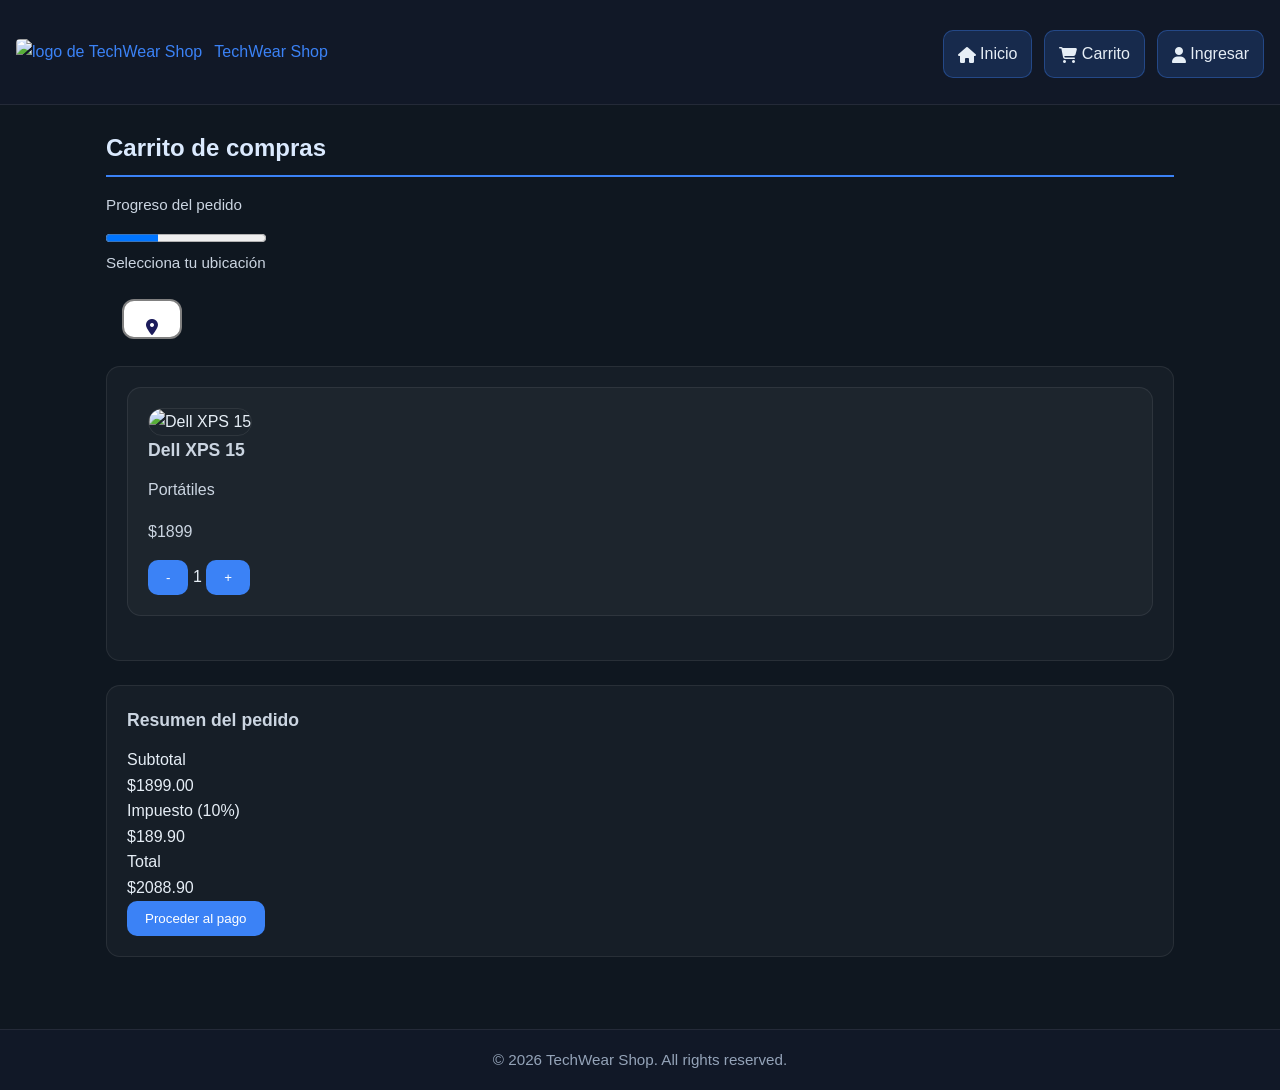
==== pages/cart.html @ fa3b16d0 "Aplicando Css" ====
<!doctype html>
<html lang="es">
  <head>
    <meta charset="utf-8" />
    <meta name="viewport" content="width=device-width,initial-scale=1" />
    <title>TechWear Shop — Carrito</title>
    <link rel="icon" href="../img/logo/icon.png" type"image/x-icon">
    <link rel="stylesheet" href="https://cdnjs.cloudflare.com/ajax/libs/font-awesome/6.5.0/css/all.min.css">
    <link rel="stylesheet" href="../css/general.css" />
  </head>
  <body>
    <div>
      <header>
        <div>
          <a href="../index.html"
            ><img src="../img/logo/logo.png" alt="logo de TechWear Shop" /> TechWear
            Shop</a
          >
          <nav aria-label="Principal">
            <ul>
              <li><a href="../index.html"> <i class="fa-solid fa-house"></i> Inicio</a></li>
              <li>
                <a href="cart.html"
                  ><i class="fa-solid fa-cart-shopping"></i>  Carrito
                  </a
                >
              </li>
              <li><a href="login.html"><i class="fa-solid fa-user"></i> Ingresar</a></li>
            </ul>
          </nav>
        </div>
      </header>

      <main>
        <h2>Carrito de compras</h2>
        <label for="checkout-progress">Progreso del pedido</label>
        <progress id="checkout-progress" value="33" max="100">33%</progress>
        <label> Selecciona tu ubicación </label>

                <button style="margin-left: 16px; margin-top: 16px;
                width: 60px; height: 40px; border-radius: 12px;
                border: 2px solid gray; font-size: 24px;
                background-color: white;
                font-family: Arial, Helvetica, sans-serif;">

                    <a href="https://www.google.com/maps" target="_blank"
                    style="text-decoration: none; color: rgb(28, 28, 91);">
                        <i class="fa-solid fa-location-dot"></i>
                    </a>
                </button>
                <br>
                <br>
        <div>
          <section>
            <article>
              <div>
                <img
                src="../img/Carrito/dell.jpg"
                alt="Dell XPS 15"
                />
              </div>
              <div>
                <h3>Dell XPS 15</h3>
                <p>Portátiles</p>
                <p>$1899</p>
              </div>
              <div aria-label="Cantidad">
                <button>-</button>
                <span>1</span>
                <button>+</button>
              </div>
            </article>
          </section>

          <aside>
            <h3>Resumen del pedido</h3>
            <dl>
              <div>
                <dt>Subtotal</dt>
                <dd>$1899.00</dd>
              </div>
              <div>
                <dt>Impuesto (10%)</dt>
                <dd>$189.90</dd>
              </div>
              <div>
                <dt>Total</dt>
                <dd>$2088.90</dd>
              </div>
            </dl>
            <button>Proceder al pago</button>
          </aside>
        </div>
      </main>

      <footer>
        <div>
          <p>&copy; 2026 TechWear Shop. All rights reserved.</p>
        </div>
      </footer>
    </div>
  </body>
</html>
---- css/general.css ----
/* ============================================================
   BLOQUE 1: CONFIGURACIÓN GENERAL
   Selector universal, body, fuente, fondo, color e interlineado.
   ============================================================ */

* {
    box-sizing: border-box;
    margin: 0;
    padding: 0;
}

body {
    font-family: Arial, Helvetica, sans-serif;
    background-color: #0f1720;
    color: #e6eef6;
    line-height: 1.6;
}

/* ============================================================
   BLOQUE 2: TÍTULOS, PÁRRAFOS Y ENLACES
   Estilos para h1, h2, h3, p, a y a:hover.
   ============================================================ */

h1 {
    font-size: 2.25rem;
    margin-bottom: 0.75rem;
    text-align: center;
    color: #e6eef6;
}

h2 {
    font-size: 1.5rem;
    margin: 0 0 1rem;
    color: #dbeafe;
    border-bottom: 2px solid #3b82f6;
    padding-bottom: 0.5rem;
}

h3 {
    font-size: 1.1rem;
    margin: 0 0 0.8rem;
    color: #cbd5e1;
}

p {
    font-size: 1rem;
    color: #cbd5e1;
    margin-bottom: 1rem;
    text-align: justify;
}

a {
    color: #3b82f6;
    text-decoration: none;
}

a:hover {
    color: #93c5fd;
    text-decoration: underline;
}

i {
    font-size: 1rem;
    line-height: 1;
    vertical-align: middle;
}

a i,
button i,
nav i {
    font-size: 1rem;
}

/* ============================================================
   BLOQUE 3: ELEMENTOS SEMÁNTICOS PRINCIPALES
   Estilos para header, nav, main, section, article, aside y footer.
   ============================================================ */

header {
    background-color: #111827;
    padding: 18px 16px;
    border-bottom: 1px solid rgba(255, 255, 255, 0.08);
}

header > div {
    display: flex;
    align-items: center;
    justify-content: space-between;
    gap: 16px;
}

nav ul {
    justify-content: center;
}

main {
    margin: 0 auto;
    padding: 24px 16px;
    max-width: 1100px;
}

section,
article,
aside {
    background-color: rgba(255, 255, 255, 0.03);
    border: 1px solid rgba(255, 255, 255, 0.08);
    border-radius: 14px;
    margin-bottom: 24px;
    padding: 20px;
}

footer {
    background-color: #111827;
    padding: 18px 16px;
    margin-top: 24px;
    border-top: 1px solid rgba(255, 255, 255, 0.08);
    text-align: center;
}

footer > div {
    display: flex;
    flex-direction: column;
    align-items: center;
    gap: 16px;
}

footer h4,
footer p,
footer a {
    margin: 0;
}

/* ============================================================
   BLOQUE 4: MENÚ DE NAVEGACIÓN
   Estilos para nav, nav a y nav a:hover.
   ============================================================ */

nav {
    margin-top: 12px;
}

nav ul {
    display: flex;
    flex-wrap: wrap;
    gap: 12px;
    list-style: none;
    padding: 0;
    margin: 0;
}

nav a {
    display: inline-block;
    padding: 10px 14px;
    color: #e6eef6;
    background-color: rgba(59, 130, 246, 0.18);
    border: 1px solid rgba(59, 130, 246, 0.35);
    border-radius: 10px;
}

nav a:hover {
    background-color: #3b82f6;
    color: #fff;
}

/* ============================================================
   BLOQUE 5: CONTENIDO Y SECCIONES
   Estilos para main, section, article y aside.
   ============================================================ */

main h1,
main h2,
main h3 {
    text-align: left;
}

section {
    overflow: hidden;
}

article {
    overflow: hidden;
}

aside {
    overflow: hidden;
}

/* ============================================================
   BLOQUE 6: IMÁGENES
   Estilos para img.
   ============================================================ */

img {
    width: 100%;
    max-width: 100%;
    height: auto;
    border-radius: 14px;
    border: 1px solid rgba(255, 255, 255, 0.08);
}

header img {
    width: 20px;
    height: 20px;
    object-fit: contain;
    border-radius: 4px;
    border: none;
    margin-right: 8px;
}

/* ============================================================
   BLOQUE 7: LISTAS
   Estilos para ul, ol y li.
   ============================================================ */

ul,
ol {
    margin: 1rem 0 1rem 1.25rem;
    padding-left: 0;
}

li {
    margin-bottom: 0.5rem;
    color: #cbd5e1;
    line-height: 1.6;
}

/* ============================================================
   BLOQUE 8: FORMULARIOS
   Estilos para form, label, input, textarea, select y button.
   ============================================================ */

form {
    margin: 1.5rem 0;
}

label {
    display: block;
    margin-bottom: 0.5rem;
    color: #cbd5e1;
    font-size: 0.95rem;
}

input,
textarea,
select {
    width: 100%;
    padding: 10px 12px;
    margin-bottom: 1rem;
    border: 1px solid rgba(255, 255, 255, 0.12);
    border-radius: 10px;
    background-color: rgba(255, 255, 255, 0.05);
    color: #e6eef6;
}

textarea {
    min-height: 120px;
    resize: vertical;
}

button {
    padding: 10px 18px;
    border: 0;
    border-radius: 10px;
    background-color: #3b82f6;
    color: #fff;
    cursor: pointer;
    transition: background-color 0.2s ease;
}

button:hover {
    background-color: #2563eb;
}

/* ============================================================
   BLOQUE 9: TABLAS
   Estilos para table, thead, tbody, tr, th y td.
   ============================================================ */

table {
    width: 100%;
    border-collapse: collapse;
    margin: 1rem 0;
}

thead {
    background-color: rgba(59, 130, 246, 0.12);
}

th,
td {
    padding: 12px 14px;
    border-bottom: 1px solid rgba(255, 255, 255, 0.08);
    text-align: left;
}

thead th {
    color: #dbeafe;
    font-size: 0.85rem;
    text-transform: uppercase;
    letter-spacing: 0.05em;
}

tbody tr:nth-child(even) {
    background-color: rgba(255, 255, 255, 0.03);
}

/* ============================================================
   BLOQUE 10: PIE DE PÁGINA
   Estilos para footer, footer p y footer address.
   ============================================================ */

footer p,
footer address {
    text-align: center;
    color: #94a3b8;
    font-size: 0.95rem;
    margin: 0;
}
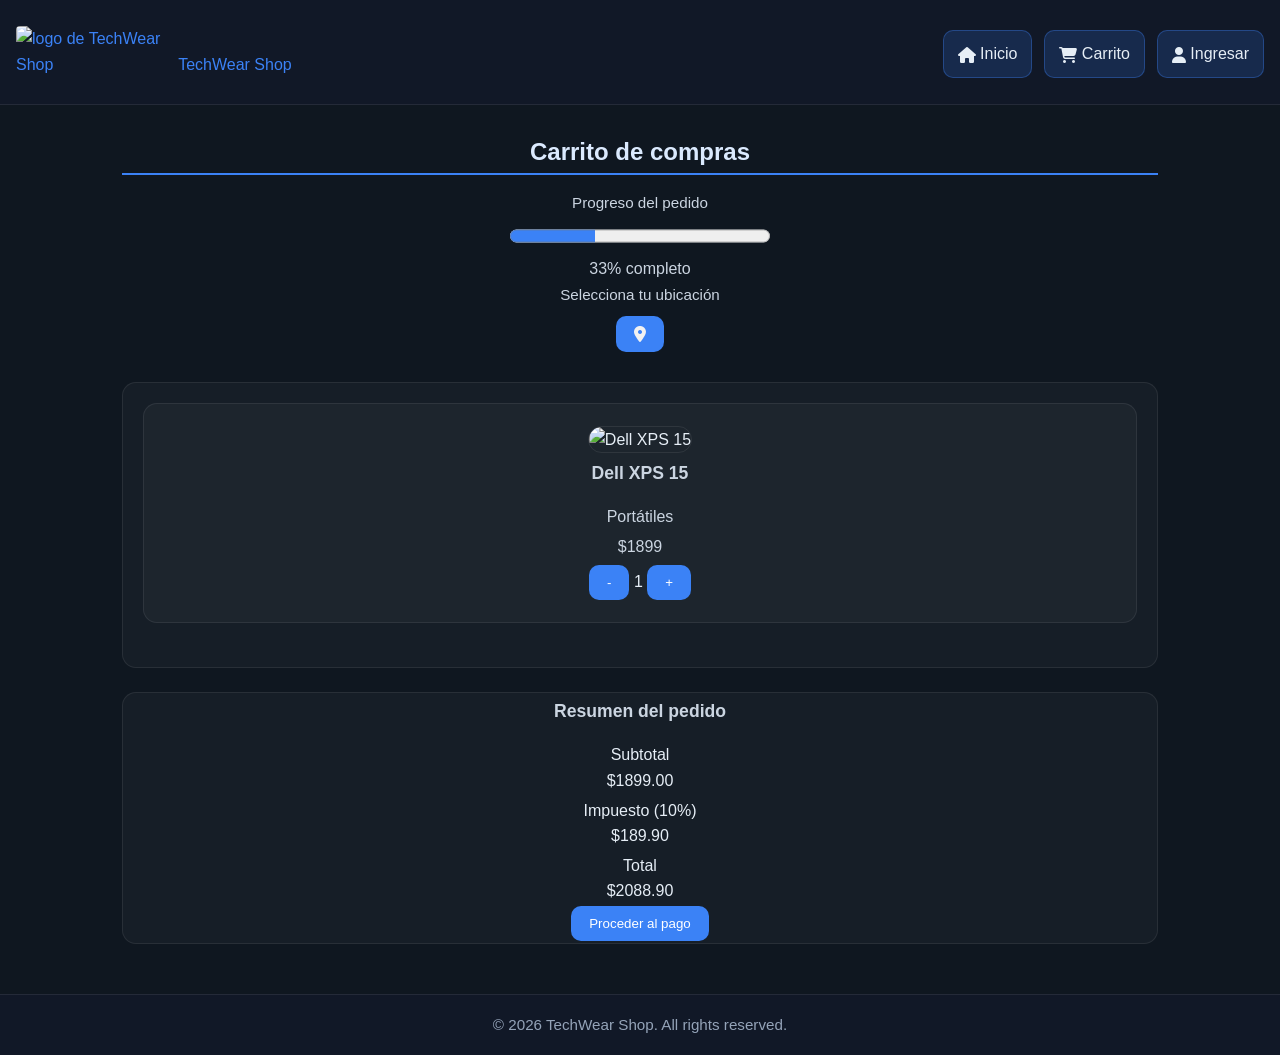
==== commit ec86bea0: "mejoras css Co-authored-by: Copilot <copilot@github.com>" ====
--- a/pages/cart.html
+++ b/pages/cart.html
@@ -32,23 +32,20 @@
       </header>
 
       <main>
+        <div>
         <h2>Carrito de compras</h2>
-        <label for="checkout-progress">Progreso del pedido</label>
-        <progress id="checkout-progress" value="33" max="100">33%</progress>
+        <label>Progreso del pedido</label>
+        <progress value="33" max="100"></progress>
+        <p>33% completo</p>
         <label> Selecciona tu ubicación </label>
 
-                <button style="margin-left: 16px; margin-top: 16px;
-                width: 60px; height: 40px; border-radius: 12px;
-                border: 2px solid gray; font-size: 24px;
-                background-color: white;
-                font-family: Arial, Helvetica, sans-serif;">
-
+                <button>
                     <a href="https://www.google.com/maps" target="_blank"
-                    style="text-decoration: none; color: rgb(28, 28, 91);">
+                    style="text-decoration: none; color: #f2f2f2;">
                         <i class="fa-solid fa-location-dot"></i>
                     </a>
                 </button>
-                <br>
+        </div>
                 <br>
         <div>
           <section>
--- a/css/general.css
+++ b/css/general.css
@@ -166,11 +166,22 @@
    BLOQUE 5: CONTENIDO Y SECCIONES
    Estilos para main, section, article y aside.
    ============================================================ */
-
+main ul{
+    display: inline-block;
+}
+main aside,
+main p,
+main div{
+    max-width: 1100px;
+    margin: 0 auto;
+    text-align: center;
+    padding: 2px 16px;
+}
 main h1,
 main h2,
 main h3 {
-    text-align: left;
+    padding: 2px 16px;
+    text-align: center;
 }
 
 section {
@@ -191,8 +202,8 @@
    ============================================================ */
 
 img {
-    width: 100%;
-    max-width: 100%;
+    width: 150px;
+    max-width: 150px;
     height: auto;
     border-radius: 14px;
     border: 1px solid rgba(255, 255, 255, 0.08);
@@ -316,3 +327,184 @@
     font-size: 0.95rem;
     margin: 0;
 }
+
+/* ============================================================
+   BLOQUE 11: MULTIMEDIA AVANZADA
+   Estilos para figure, figcaption, video, audio e iframe.
+   ============================================================ */
+
+figure {
+    margin: 20px auto;
+    max-width: 100%;
+    text-align: center;
+}
+
+figcaption {
+    font-size: 1rem;
+    color: #cbd5e1;
+    margin-top: 8px;
+}
+
+video,
+audio,
+iframe {
+    display: block;
+    width: 100%;
+    max-width: 100%;
+    margin: 12px auto;
+    border: 1px solid rgba(255, 255, 255, 0.08);
+    border-radius: 10px;
+    background-color: rgba(255, 255, 255, 0.03);
+}
+
+video {
+    height: auto;
+    max-height: 360px;
+}
+
+audio {
+    width: 100%;
+    max-width: 500px;
+}
+
+iframe {
+    min-height: 240px;
+}
+
+/* ============================================================
+   BLOQUE 12: FORMULARIOS AVANZADOS
+   Estilos para inputs especiales, focus y controles reset.
+   ============================================================ */
+
+input[type="checkbox"],
+input[type="radio"] {
+    width: auto;
+    height: auto;
+}
+
+input[type="time"] {
+    width: 100%;
+    max-width: 320px;
+    padding: 10px;
+    font-size: 1rem;
+}
+
+textarea {
+    min-height: 120px;
+    resize: vertical;
+}
+
+select {
+    color: #e6eef6;
+}
+
+button[type="reset"] {
+    background-color: rgba(255, 255, 255, 0.08);
+    color: #e6eef6;
+    margin-left: 8px;
+}
+
+button[type="reset"]:hover {
+    background-color: rgba(255, 255, 255, 0.13);
+}
+
+input:focus,
+select:focus,
+textarea:focus {
+    outline: 2px solid #3b82f6;
+    border-color: #3b82f6;
+    box-shadow: 0 0 5px rgba(59, 130, 246, 0.5);
+}
+
+input:required,
+select:required,
+textarea:required {
+    border-left: 3px solid #3b82f6;
+}
+
+/* ============================================================
+   BLOQUE 13: TABLAS AVANZADAS
+   Estilos adicionales para caption, hover y filas pares.
+   ============================================================ */
+
+caption {
+    font-weight: bold;
+    color: #dbeafe;
+    font-size: 0.95rem;
+    text-align: center;
+    padding: 0.5rem 0;
+}
+
+thead th {
+    padding: 12px 16px;
+    text-align: center;
+    font-size: 0.85rem;
+}
+
+tbody tr:hover {
+    background-color: rgba(255, 255, 255, 0.08);
+}
+
+tr:nth-child(even) {
+    background-color: rgba(255, 255, 255, 0.03);
+}
+
+/* ============================================================
+   BLOQUE 14: DETALLE, RESUMEN Y AVANCE
+   Estilos para details, summary, progress y meter.
+   ============================================================ */
+
+details {
+    border: 1px solid rgba(255, 255, 255, 0.08);
+    border-radius: 14px;
+    padding: 20px;
+    background-color: rgba(255, 255, 255, 0.03);
+    margin: 24px auto;
+    max-width: 1100px;
+}
+
+summary {
+    font-weight: bold;
+    color: #e6eef6;
+    font-size: 1rem;
+    cursor: pointer;
+}
+
+progress{
+    width: 100%;
+    max-width: 260px;
+    height: 26px;
+    accent-color: #3b82f6;
+}
+
+meter {
+    width: 100%;
+    max-width: 260px;
+    height: 20px;
+    border: 1px solid rgba(255, 255, 255, 0.08);
+    border-radius: 5px;
+    background-color: rgba(255, 255, 255, 0.05);
+}
+
+/* ============================================================
+   BLOQUE 15: TEXTO TÉCNICO
+   Estilos para code, pre y kbd.
+   ============================================================ */
+
+code,
+kbd {
+    font-family: 'Courier New', Courier, monospace;
+    background-color: rgba(255, 255, 255, 0.05);
+    padding: 4px 8px;
+    border-radius: 4px;
+    color: #dbeafe;
+}
+
+pre {
+    font-family: 'Courier New', Courier, monospace;
+    background-color: rgba(255, 255, 255, 0.05);
+    padding: 12px;
+    border-radius: 10px;
+    color: #e6eef6;
+    overflow-x: auto;
+}
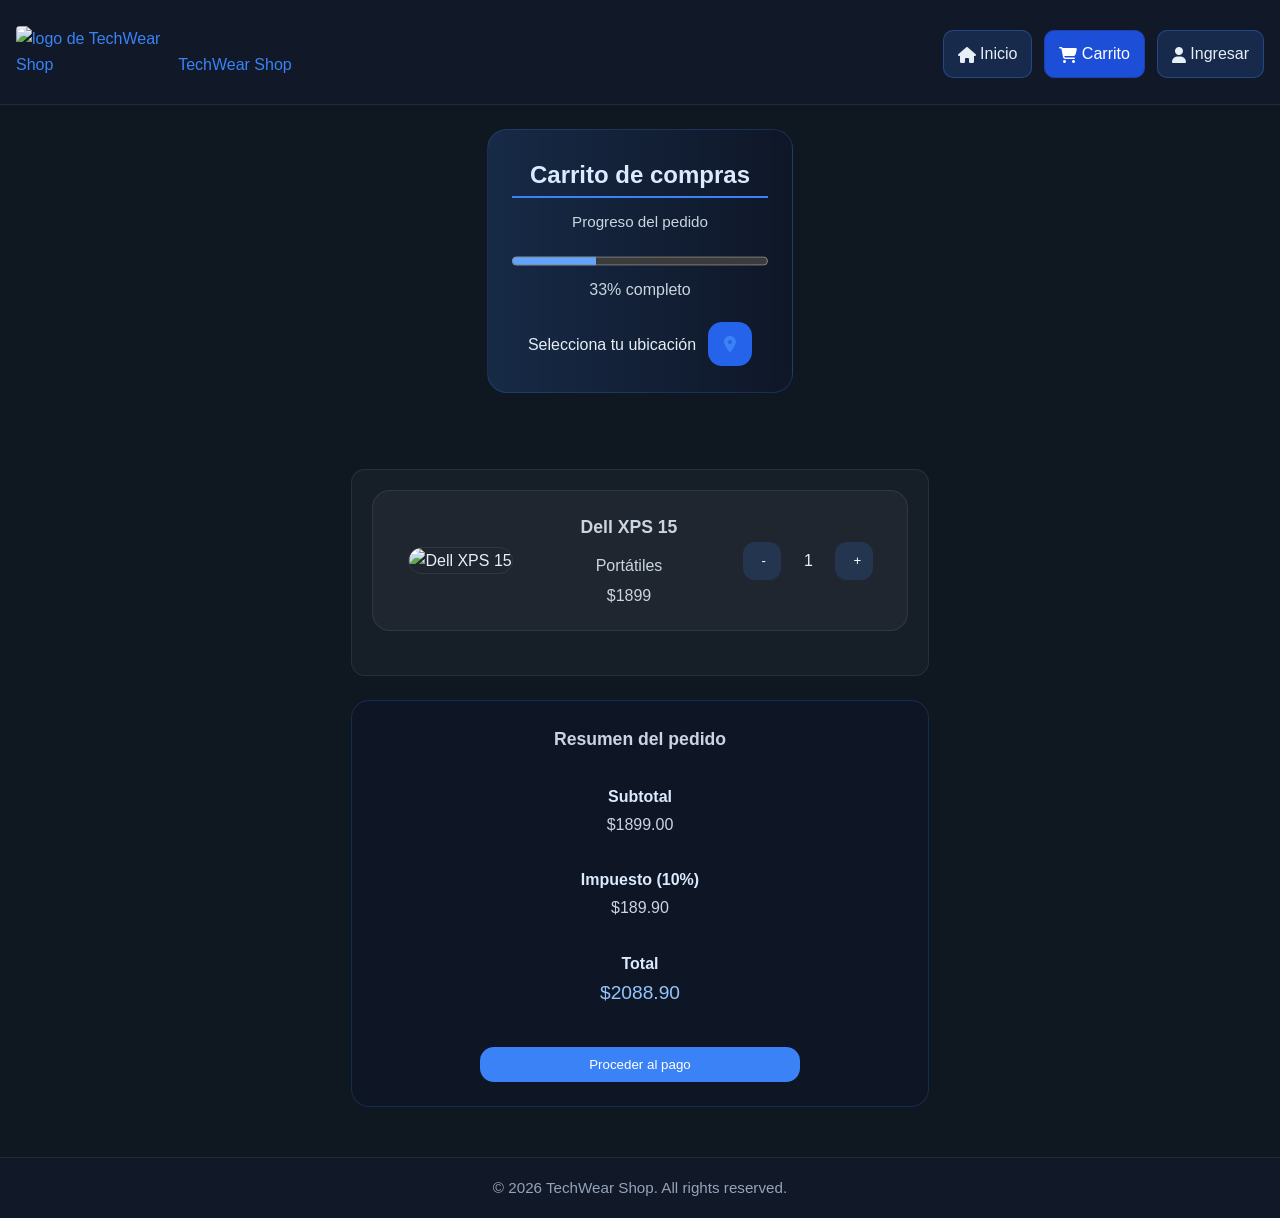
==== commit d68decef: "Laboratorio" ====
--- a/pages/cart.html
+++ b/pages/cart.html
@@ -4,64 +4,75 @@
     <meta charset="utf-8" />
     <meta name="viewport" content="width=device-width,initial-scale=1" />
     <title>TechWear Shop — Carrito</title>
-    <link rel="icon" href="../img/logo/icon.png" type"image/x-icon">
-    <link rel="stylesheet" href="https://cdnjs.cloudflare.com/ajax/libs/font-awesome/6.5.0/css/all.min.css">
+    <link rel="icon" href="../img/logo/icon.png" type="image/x-icon" />
+    <link
+      rel="stylesheet"
+      href="https://cdnjs.cloudflare.com/ajax/libs/font-awesome/6.5.0/css/all.min.css"
+    />
     <link rel="stylesheet" href="../css/general.css" />
+    <link rel="stylesheet" href="../css/cart.css" />
   </head>
   <body>
     <div>
       <header>
         <div>
           <a href="../index.html"
-            ><img src="../img/logo/logo.png" alt="logo de TechWear Shop" /> TechWear
-            Shop</a
+            ><img src="../img/logo/logo.png" alt="logo de TechWear Shop" />
+            TechWear Shop</a
           >
           <nav aria-label="Principal">
             <ul>
-              <li><a href="../index.html"> <i class="fa-solid fa-house"></i> Inicio</a></li>
               <li>
-                <a href="cart.html"
-                  ><i class="fa-solid fa-cart-shopping"></i>  Carrito
-                  </a
+                <a href="../index.html">
+                  <i class="fa-solid fa-house"></i> Inicio</a
                 >
               </li>
-              <li><a href="login.html"><i class="fa-solid fa-user"></i> Ingresar</a></li>
+              <li>
+                <a class="active" href="cart.html"
+                  ><i class="fa-solid fa-cart-shopping"></i> Carrito
+                </a>
+              </li>
+              <li>
+                <a href="login.html"
+                  ><i class="fa-solid fa-user"></i> Ingresar</a
+                >
+              </li>
             </ul>
           </nav>
         </div>
       </header>
 
-      <main>
-        <div>
-        <h2>Carrito de compras</h2>
-        <label>Progreso del pedido</label>
-        <progress value="33" max="100"></progress>
-        <p>33% completo</p>
-        <label> Selecciona tu ubicación </label>
-
-                <button>
-                    <a href="https://www.google.com/maps" target="_blank"
-                    style="text-decoration: none; color: #f2f2f2;">
-                        <i class="fa-solid fa-location-dot"></i>
-                    </a>
-                </button>
+      <main id="cart-page">
+        <div id="cart-header">
+          <h2>Carrito de compras</h2>
+          <label>Progreso del pedido</label>
+          <progress value="33" max="100"></progress>
+          <p>33% completo</p>
+          <div id="cart-location">
+            <span>Selecciona tu ubicación</span>
+            <a
+              class="btn-icon"
+              href="https://www.google.com/maps"
+              target="_blank"
+              rel="noreferrer"
+            >
+              <i class="fa-solid fa-location-dot"></i>
+            </a>
+          </div>
         </div>
-                <br>
+        <br />
         <div>
           <section>
-            <article>
+            <article class="cart-product">
               <div>
-                <img
-                src="../img/Carrito/dell.jpg"
-                alt="Dell XPS 15"
-                />
+                <img src="../img/Carrito/dell.jpg" alt="Dell XPS 15" />
               </div>
               <div>
                 <h3>Dell XPS 15</h3>
                 <p>Portátiles</p>
                 <p>$1899</p>
               </div>
-              <div aria-label="Cantidad">
+              <div aria-label="Cantidad" class="quantity-control">
                 <button>-</button>
                 <span>1</span>
                 <button>+</button>
@@ -69,7 +80,7 @@
             </article>
           </section>
 
-          <aside>
+          <aside class="cart-summary">
             <h3>Resumen del pedido</h3>
             <dl>
               <div>
@@ -82,10 +93,12 @@
               </div>
               <div>
                 <dt>Total</dt>
-                <dd>$2088.90</dd>
+                <dd class="total">$2088.90</dd>
               </div>
             </dl>
-            <button>Proceder al pago</button>
+            <div id="cart-footer">
+              <button>Proceder al pago</button>
+            </div>
           </aside>
         </div>
       </main>
--- a/css/general.css
+++ b/css/general.css
@@ -155,6 +155,12 @@
     background-color: rgba(59, 130, 246, 0.18);
     border: 1px solid rgba(59, 130, 246, 0.35);
     border-radius: 10px;
+}
+
+nav a.active {
+    background-color: #1d4ed8;
+    color: #fff;
+    border-color: #1e40af;
 }
 
 nav a:hover {
@@ -508,3 +514,92 @@
     color: #e6eef6;
     overflow-x: auto;
 }
+
+/* ============================================================
+   BLOQUE 16: RESPONSIVIDAD
+   Ajustes para pantallas de 700px o menos.
+   ============================================================ */
+
+@media (max-width: 700px) {
+    header > div,
+    footer > div {
+        flex-direction: column;
+        align-items: stretch;
+    }
+
+    header > div {
+        gap: 12px;
+    }
+
+    nav ul {
+        flex-direction: column;
+        align-items: stretch;
+    }
+
+    nav a {
+        width: 100%;
+        text-align: center;
+    }
+
+    main {
+        padding: 18px 12px;
+    }
+
+    section,
+    article,
+    aside,
+    details {
+        padding: 16px;
+        margin-bottom: 18px;
+    }
+
+    img,
+    header img {
+        width: auto;
+        max-width: 100%;
+    }
+
+    table,
+    .product-table {
+        width: 100%;
+        overflow-x: auto;
+        display: block;
+    }
+
+    th,
+    td {
+        padding: 10px 12px;
+    }
+
+    ul,
+    ol {
+        margin-left: 1rem;
+    }
+
+    h1 {
+        font-size: 1.9rem;
+    }
+
+    h2 {
+        font-size: 1.35rem;
+    }
+
+    form {
+        margin: 1rem 0;
+    }
+
+    input,
+    textarea,
+    select,
+    button {
+        font-size: 0.97rem;
+    }
+
+    button {
+        width: 100%;
+    }
+
+    footer {
+        text-align: center;
+    }
+}
--- a/css/cart.css
+++ b/css/cart.css
@@ -0,0 +1,151 @@
+/* ============================================================
+   BLOQUE 1: PRESENTACIÓN DEL CARRITO
+   Estilos propios de la página de carrito.
+   ============================================================ */
+
+#cart-page {
+    display: grid;
+    gap: 24px;
+    padding: 24px 16px;
+}
+
+#cart-header {
+    background: linear-gradient(90deg, rgba(59,130,246,0.18), rgba(15,23,40,0.92));
+    border: 1px solid rgba(59,130,246,0.22);
+    border-radius: 20px;
+    padding: 24px;
+}
+
+#cart-header h2 {
+    margin-bottom: 12px;
+    color: #dbeafe;
+}
+
+#cart-header progress {
+    width: 100%;
+    max-width: 560px;
+    height: 18px;
+    accent-color: #60a5fa;
+    margin-top: 10px;
+}
+
+#cart-location {
+    margin-top: 16px;
+    display: flex;
+    align-items: center;
+    justify-content: space-between;
+    flex-wrap: wrap;
+    gap: 12px;
+}
+
+#cart-location .btn-icon {
+    width: 44px;
+    height: 44px;
+    border-radius: 14px;
+    display: inline-flex;
+    align-items: center;
+    justify-content: center;
+    background-color: #2563eb;
+    border: none;
+}
+
+#cart-location .btn-icon:hover {
+    background-color: #1d4ed8;
+}
+
+#cart-location .btn-icon a {
+    color: #fff;
+    display: inline-flex;
+    align-items: center;
+    justify-content: center;
+}
+
+/* ============================================================
+   BLOQUE 2: PRODUCTOS Y RESUMEN
+   Estilos reutilizables mediante clases.
+   ============================================================ */
+
+.cart-product {
+    display: grid;
+    grid-template-columns: 140px 1fr auto;
+    gap: 18px;
+    align-items: center;
+    padding: 18px;
+    border-radius: 18px;
+    background-color: rgba(255,255,255,0.04);
+    border: 1px solid rgba(255,255,255,0.08);
+}
+
+.cart-product img {
+    width: 120px;
+    border-radius: 16px;
+}
+
+.cart-product h3 {
+    margin-bottom: 8px;
+}
+
+.quantity-control {
+    display: inline-flex;
+    align-items: center;
+    gap: 10px;
+}
+
+.quantity-control button {
+    width: 38px;
+    height: 38px;
+    border-radius: 12px;
+    background-color: rgba(59,130,246,0.16);
+}
+
+.quantity-control span {
+    min-width: 34px;
+    display: inline-flex;
+    align-items: center;
+    justify-content: center;
+    color: #e6eef6;
+}
+
+.cart-summary {
+    padding: 22px;
+    border-radius: 18px;
+    background-color: rgba(15,23,40,0.95);
+    border: 1px solid rgba(59,130,246,0.2);
+}
+
+.cart-summary dt {
+    font-weight: 700;
+    margin-top: 14px;
+    color: #dbeafe;
+}
+
+.cart-summary dd {
+    margin: 2px 0 12px 0;
+    color: #cbd5e1;
+}
+
+.cart-summary .total {
+    font-size: 1.2rem;
+    color: #93c5fd;
+}
+
+/* ============================================================
+   BLOQUE 3: BOTONES Y ESTADOS
+   Estilos específicos de la página.
+   ============================================================ */
+
+#cart-footer {
+    margin-top: 22px;
+    text-align: center;
+}
+
+#cart-footer button {
+    width: 100%;
+    max-width: 320px;
+    background-color: #3b82f6;
+    border-radius: 14px;
+}
+
+#cart-footer button:hover {
+    background-color: #2563eb;
+}
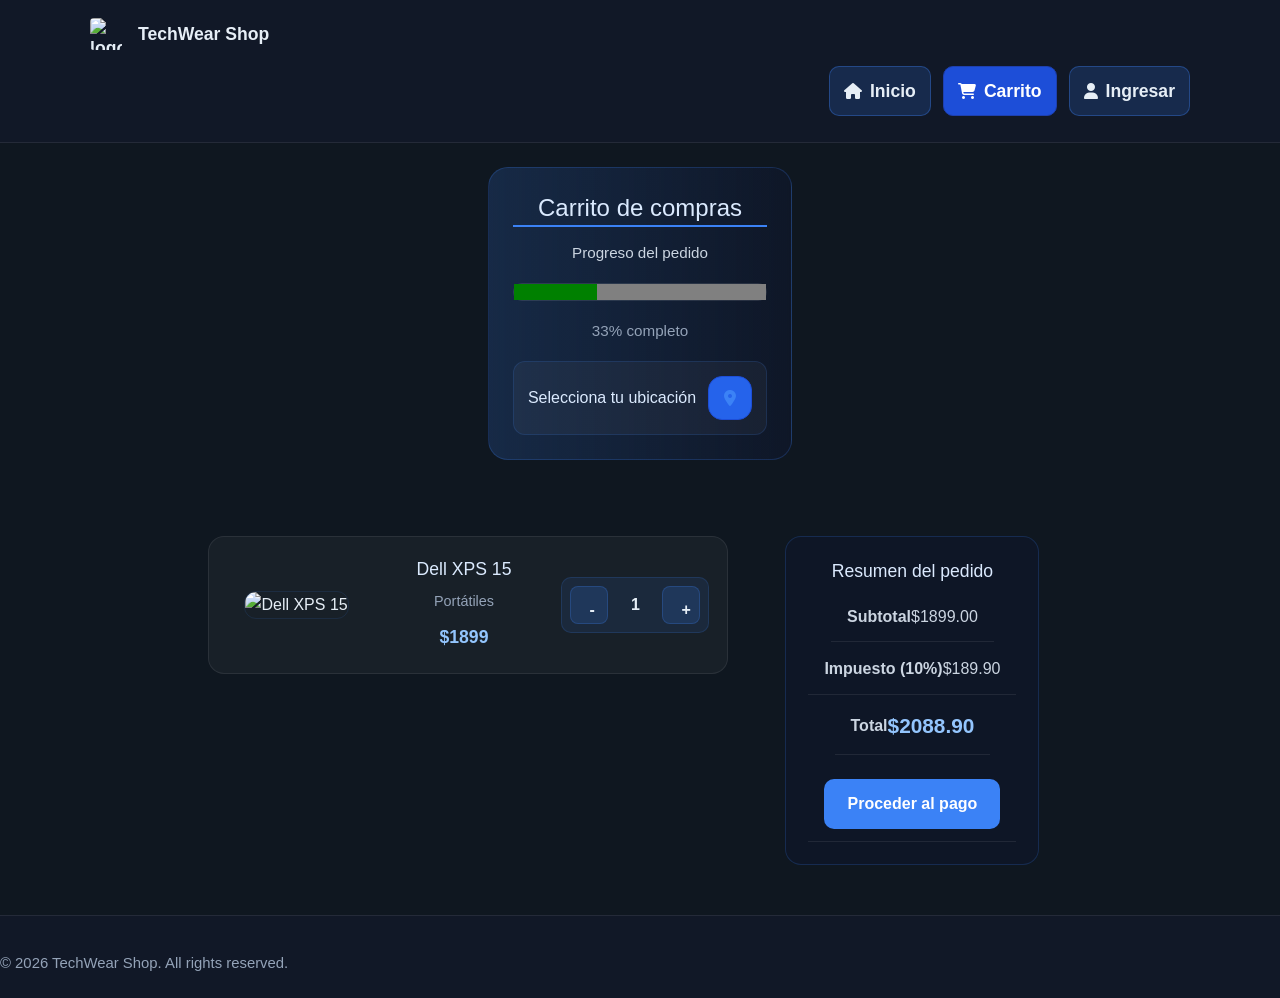
==== commit df58f83f: "Avance" ====
--- a/pages/cart.html
+++ b/pages/cart.html
@@ -8,6 +8,12 @@
     <link
       rel="stylesheet"
       href="https://cdnjs.cloudflare.com/ajax/libs/font-awesome/6.5.0/css/all.min.css"
+    />
+    <link
+      href="https://cdn.jsdelivr.net/npm/bootstrap@5.3.3/dist/css/bootstrap.min.css"
+      rel="stylesheet"
+      integrity="sha384-QWTKZyjpPEjISv5WaRU9OFeRpok6YctnYmDr5pNlyT2bRjXh0JMhjY6hW+ALEwIH"
+      crossorigin="anonymous"
     />
     <link rel="stylesheet" href="../css/general.css" />
     <link rel="stylesheet" href="../css/cart.css" />
@@ -109,5 +115,10 @@
         </div>
       </footer>
     </div>
+    <script
+      src="https://cdn.jsdelivr.net/npm/bootstrap@5.3.3/dist/js/bootstrap.bundle.min.js"
+      integrity="sha384-0pUGZvbkm6XF6gxjEnlmuGrJXVbNuzT9qBBavbLwCsOGabYfZo0T0to5eqruptLy"
+      crossorigin="anonymous"
+    ></script>
   </body>
 </html>
--- a/css/general.css
+++ b/css/general.css
@@ -1,6 +1,6 @@
 /* ============================================================
    BLOQUE 1: CONFIGURACIÓN GENERAL
-   Selector universal, body, fuente, fondo, color e interlineado.
+    Estilos globales para toda la página.
    ============================================================ */
 
 * {
@@ -9,16 +9,36 @@
     padding: 0;
 }
 
+html {
+    scroll-behavior: smooth;
+}
+
 body {
-    font-family: Arial, Helvetica, sans-serif;
+    font-family: 'Segoe UI', Tahoma, Geneva, Verdana, sans-serif;
     background-color: #0f1720;
     color: #e6eef6;
     line-height: 1.6;
+    min-height: 100vh;
+    display: flex;
+    flex-direction: column;
+}
+
+.site-wrapper {
+    width: 100%;
+    min-height: 100vh;
+    display: flex;
+    flex-direction: column;
+}
+
+.container {
+    max-width: 1100px;
+    margin: 0 auto;
+    padding: 0 16px;
 }
 
 /* ============================================================
    BLOQUE 2: TÍTULOS, PÁRRAFOS Y ENLACES
-   Estilos para h1, h2, h3, p, a y a:hover.
+   definición de estilos para elementos de texto.
    ============================================================ */
 
 h1 {
@@ -65,38 +85,146 @@
     vertical-align: middle;
 }
 
-a i,
-button i,
-nav i {
-    font-size: 1rem;
-}
-
-/* ============================================================
-   BLOQUE 3: ELEMENTOS SEMÁNTICOS PRINCIPALES
-   Estilos para header, nav, main, section, article, aside y footer.
-   ============================================================ */
-
-header {
+/* ============================================================
+   BLOQUE 3: HEADER
+    Estilos para el encabezado y navegación.
+   ============================================================ */
+
+header,
+.navbar-header {
     background-color: #111827;
     padding: 18px 16px;
     border-bottom: 1px solid rgba(255, 255, 255, 0.08);
 }
 
-header > div {
+header > div,
+.navbar-header > div {
     display: flex;
     align-items: center;
     justify-content: space-between;
     gap: 16px;
-}
-
+    max-width: 1100px;
+    margin: 0 auto;
+    flex-wrap: wrap;
+}
+
+header nav,
+.navbar-header nav {
+    width: 100%;
+    display: flex;
+    justify-content: flex-end;
+}
+
+nav[aria-label="Principal"] {
+    width: 100%;
+}
+
+header a,
+.brand-link {
+    display: inline-flex;
+    align-items: center;
+    gap: 8px;
+    font-weight: 600;
+    font-size: 1.1rem;
+    color: #e6eef6;
+    text-decoration: none;
+}
+
+nav[aria-label="Principal"] a {
+    display: inline-flex;
+    align-items: center;
+    gap: 8px;
+    padding: 10px 14px;
+    color: #e6eef6;
+    background-color: rgba(59, 130, 246, 0.18);
+    border: 1px solid rgba(59, 130, 246, 0.35);
+    border-radius: 10px;
+    text-decoration: none;
+}
+
+header a:hover,
+.brand-link:hover {
+    color: #e6eef6;
+    text-decoration: none;
+}
+
+header a img,
+.brand-link img {
+    width: 32px !important;
+    height: 32px !important;
+    object-fit: contain;
+    border-radius: 4px !important;
+    border: none !important;
+}
+
+/* Menú de navegación principal */
 nav ul {
     justify-content: center;
 }
+
+nav[aria-label="Principal"] {
+    margin-top: 0;
+}
+
+nav[aria-label="Principal"] ul {
+    display: flex;
+    flex-wrap: wrap;
+    gap: 12px;
+    list-style: none;
+    padding: 0;
+    margin: 0;
+}
+
+nav[aria-label="Principal"] a.active {
+    background-color: #1d4ed8;
+    color: #fff;
+    border-color: #1e40af;
+}
+
+nav[aria-label="Principal"] a:hover {
+    background-color: #3b82f6;
+    color: #fff;
+    text-decoration: none;
+}
+
+/* ============================================================
+   BLOQUE 4: NAV CATEGORÍAS
+    Estilos para la barra de categorías.
+   ============================================================ */
+
+.categories-nav {
+    background-color: #0f1720;
+    border-bottom: 1px solid rgba(255, 255, 255, 0.06);
+    padding: 8px 0;
+}
+
+.btn-cat {
+    background-color: rgba(59, 130, 246, 0.12);
+    border: 1px solid rgba(59, 130, 246, 0.30);
+    color: #bfdbfe;
+    border-radius: 999px;
+    padding: 5px 14px;
+    font-size: 0.83rem;
+    transition: background-color 0.2s;
+    text-decoration: none;
+}
+
+.btn-cat:hover {
+    background-color: rgba(59, 130, 246, 0.28);
+    color: #fff;
+    text-decoration: none;
+}
+
+/* ============================================================
+   BLOQUE 5: MAIN Y SECCIONES
+    Estilos para el contenido principal.
+   ============================================================ */
 
 main {
     margin: 0 auto;
     padding: 24px 16px;
     max-width: 1100px;
+    width: 100%;
 }
 
 section,
@@ -109,80 +237,31 @@
     padding: 20px;
 }
 
-footer {
-    background-color: #111827;
-    padding: 18px 16px;
-    margin-top: 24px;
-    border-top: 1px solid rgba(255, 255, 255, 0.08);
-    text-align: center;
-}
-
-footer > div {
-    display: flex;
-    flex-direction: column;
-    align-items: center;
-    gap: 16px;
-}
-
-footer h4,
-footer p,
-footer a {
-    margin: 0;
-}
-
-/* ============================================================
-   BLOQUE 4: MENÚ DE NAVEGACIÓN
-   Estilos para nav, nav a y nav a:hover.
-   ============================================================ */
-
-nav {
-    margin-top: 12px;
-}
-
-nav ul {
-    display: flex;
-    flex-wrap: wrap;
-    gap: 12px;
-    list-style: none;
-    padding: 0;
-    margin: 0;
-}
-
-nav a {
+section {
+    overflow: hidden;
+}
+
+article {
+    overflow: hidden;
+}
+
+aside {
+    overflow: hidden;
+}
+
+main ul {
     display: inline-block;
-    padding: 10px 14px;
-    color: #e6eef6;
-    background-color: rgba(59, 130, 246, 0.18);
-    border: 1px solid rgba(59, 130, 246, 0.35);
-    border-radius: 10px;
-}
-
-nav a.active {
-    background-color: #1d4ed8;
-    color: #fff;
-    border-color: #1e40af;
-}
-
-nav a:hover {
-    background-color: #3b82f6;
-    color: #fff;
-}
-
-/* ============================================================
-   BLOQUE 5: CONTENIDO Y SECCIONES
-   Estilos para main, section, article y aside.
-   ============================================================ */
-main ul{
-    display: inline-block;
-}
+}
+
 main aside,
 main p,
-main div{
+main div {
     max-width: 1100px;
     margin: 0 auto;
     text-align: center;
     padding: 2px 16px;
 }
+
 main h1,
 main h2,
 main h3 {
@@ -190,21 +269,9 @@
     text-align: center;
 }
 
-section {
-    overflow: hidden;
-}
-
-article {
-    overflow: hidden;
-}
-
-aside {
-    overflow: hidden;
-}
-
 /* ============================================================
    BLOQUE 6: IMÁGENES
-   Estilos para img.
+    Estilos para imágenes y multimedia.
    ============================================================ */
 
 img {
@@ -226,7 +293,7 @@
 
 /* ============================================================
    BLOQUE 7: LISTAS
-   Estilos para ul, ol y li.
+    Estilos para listas ordenadas y desordenadas.
    ============================================================ */
 
 ul,
@@ -243,7 +310,7 @@
 
 /* ============================================================
    BLOQUE 8: FORMULARIOS
-   Estilos para form, label, input, textarea, select y button.
+    Estilos para formularios, inputs y botones.
    ============================================================ */
 
 form {
@@ -267,6 +334,26 @@
     border-radius: 10px;
     background-color: rgba(255, 255, 255, 0.05);
     color: #e6eef6;
+}
+
+/* Newsletter input adaptado */
+.newsletter-input {
+    background-color: rgba(255,255,255,0.07) !important;
+    border: 1px solid rgba(255,255,255,0.15) !important;
+    color: #e6eef6 !important;
+    border-radius: 8px 0 0 8px !important;
+}
+.newsletter-input::placeholder { color: #94a3b8; }
+.newsletter-input:focus {
+    outline: none;
+    box-shadow: 0 0 0 2px rgba(59,130,246,0.4);
+    border-color: #3b82f6 !important;
+}
+
+.newsletter-btn {
+    border-radius: 0 8px 8px 0 !important;
+    padding: 6px 14px !important;
+    font-size: 0.85rem !important;
 }
 
 textarea {
@@ -290,53 +377,130 @@
 
 /* ============================================================
    BLOQUE 9: TABLAS
-   Estilos para table, thead, tbody, tr, th y td.
+    Estilos para tablas de productos, resúmenes, etc.
    ============================================================ */
 
 table {
     width: 100%;
     border-collapse: collapse;
-    margin: 1rem 0;
+    margin-bottom: 1.5rem;
 }
 
 thead {
     background-color: rgba(59, 130, 246, 0.12);
 }
 
-th,
+th {
+    padding: 12px 16px;
+    text-align: left;
+    color: #dbeafe;
+    font-weight: 700;
+    border-bottom: 2px solid rgba(59, 130, 246, 0.25);
+}
+
 td {
-    padding: 12px 14px;
+    padding: 12px 16px;
     border-bottom: 1px solid rgba(255, 255, 255, 0.08);
-    text-align: left;
-}
-
-thead th {
-    color: #dbeafe;
-    font-size: 0.85rem;
-    text-transform: uppercase;
-    letter-spacing: 0.05em;
-}
-
-tbody tr:nth-child(even) {
-    background-color: rgba(255, 255, 255, 0.03);
-}
-
-/* ============================================================
-   BLOQUE 10: PIE DE PÁGINA
-   Estilos para footer, footer p y footer address.
-   ============================================================ */
+    color: #cbd5e1;
+}
+
+/* ============================================================
+   BLOQUE 10: UTILITY CLASSES
+    Clases de utilidad para espaciado, flexbox, etc.
+   ============================================================ */
+
+.container {
+    max-width: 1100px;
+    margin: 0 auto;
+    padding: 0 16px;
+}
+
+.flex-center {
+    display: flex;
+    align-items: center;
+    justify-content: center;
+}
+
+.flex-between {
+    display: flex;
+    align-items: center;
+    justify-content: space-between;
+}
+
+.flex-wrap {
+    display: flex;
+    flex-wrap: wrap;
+    gap: 12px;
+}
+
+.gap-sm { gap: 8px; }
+.gap-md { gap: 14px; }
+.gap-lg { gap: 20px; }
+
+.p-xs { padding: 4px; }
+.p-sm { padding: 8px; }
+.p-md { padding: 14px; }
+.p-lg { padding: 20px; }
+
+.m-sm { margin: 8px; }
+.m-md { margin: 14px; }
+.m-lg { margin: 20px; }
+
+.mb-xs { margin-bottom: 4px; }
+.mb-sm { margin-bottom: 8px; }
+.mb-md { margin-bottom: 14px; }
+.mb-lg { margin-bottom: 20px; }
+
+/* ============================================================
+   BLOQUE 11: FOOTER
+    Estilos para el pie de página.
+   ============================================================ */
+
+footer {
+    background-color: #111827;
+    padding: 36px 0 16px;
+    margin-top: 24px;
+    border-top: 1px solid rgba(255, 255, 255, 0.08);
+}
+
+footer h4 {
+    color: #e6eef6;
+    margin-bottom: 10px;
+    font-size: 1rem;
+    font-weight: 600;
+}
 
 footer p,
 footer address {
+    text-align: left;
+    color: #94a3b8;
+    font-size: 0.93rem;
+    margin: 0 0 6px;
+}
+
+footer a {
+    color: #94a3b8;
+    text-decoration: none;
+    font-size: 0.9rem;
+}
+
+footer a:hover {
+    color: #e6eef6;
+    text-decoration: none;
+}
+
+footer .container > p {
     text-align: center;
-    color: #94a3b8;
-    font-size: 0.95rem;
-    margin: 0;
-}
-
-/* ============================================================
-   BLOQUE 11: MULTIMEDIA AVANZADA
-   Estilos para figure, figcaption, video, audio e iframe.
+    color: #64748b;
+    font-size: 0.88rem;
+    border-top: 1px solid rgba(255,255,255,0.06);
+    padding-top: 14px;
+    margin-top: 8px;
+}
+
+/* ============================================================
+   BLOQUE 12: MULTIMEDIA AVANZADA
+    Estilos para figuras, videos, audio, iframes.
    ============================================================ */
 
 figure {
@@ -378,8 +542,8 @@
 }
 
 /* ============================================================
-   BLOQUE 12: FORMULARIOS AVANZADOS
-   Estilos para inputs especiales, focus y controles reset.
+   BLOQUE 13: FORMULARIOS AVANZADOS
+    Estilos para inputs específicos, estados de validación, etc.
    ============================================================ */
 
 input[type="checkbox"],
@@ -393,11 +557,6 @@
     max-width: 320px;
     padding: 10px;
     font-size: 1rem;
-}
-
-textarea {
-    min-height: 120px;
-    resize: vertical;
 }
 
 select {
@@ -429,8 +588,8 @@
 }
 
 /* ============================================================
-   BLOQUE 13: TABLAS AVANZADAS
-   Estilos adicionales para caption, hover y filas pares.
+   BLOQUE 14: TABLAS AVANZADAS
+    Estilos para tablas con paginación, ordenables, etc.
    ============================================================ */
 
 caption {
@@ -456,8 +615,8 @@
 }
 
 /* ============================================================
-   BLOQUE 14: DETALLE, RESUMEN Y AVANCE
-   Estilos para details, summary, progress y meter.
+   BLOQUE 15: DETAILS, PROGRESS, METER
+    Estilos para elementos interactivos y de progreso.
    ============================================================ */
 
 details {
@@ -476,7 +635,7 @@
     cursor: pointer;
 }
 
-progress{
+progress {
     width: 100%;
     max-width: 260px;
     height: 26px;
@@ -493,8 +652,8 @@
 }
 
 /* ============================================================
-   BLOQUE 15: TEXTO TÉCNICO
-   Estilos para code, pre y kbd.
+   BLOQUE 16: TEXTO TÉCNICO
+    Estilos para code, pre, kbd.
    ============================================================ */
 
 code,
@@ -516,27 +675,46 @@
 }
 
 /* ============================================================
-   BLOQUE 16: RESPONSIVIDAD
-   Ajustes para pantallas de 700px o menos.
+   BLOQUE 17: ALERTA BOOTSTRAP — ADAPTACIÓN AL TEMA OSCURO
+    Estilos para alertas informativas.
+   ============================================================ */
+
+.alert-info {
+    background-color: rgba(59, 130, 246, 0.12);
+    border-color: rgba(59, 130, 246, 0.30);
+    color: #bfdbfe;
+}
+
+.alert-info .btn-close {
+    filter: invert(1) brightness(0.8);
+}
+
+.alert-info code {
+    color: #93c5fd;
+    background-color: rgba(59,130,246,0.15);
+}
+
+/* ============================================================
+   BLOQUE 18: RESPONSIVIDAD
+    Ajustes para pantallas pequeñas.
    ============================================================ */
 
 @media (max-width: 700px) {
-    header > div,
-    footer > div {
+    .navbar-header .d-flex {
+        flex-wrap: wrap;
+    }
+
+    #mainNav {
+        width: 100%;
+        margin-top: 10px;
+    }
+
+    #mainNav ul {
         flex-direction: column;
         align-items: stretch;
     }
 
-    header > div {
-        gap: 12px;
-    }
-
-    nav ul {
-        flex-direction: column;
-        align-items: stretch;
-    }
-
-    nav a {
+    #mainNav a {
         width: 100%;
         text-align: center;
     }
@@ -559,6 +737,10 @@
         max-width: 100%;
     }
 
+    header img {
+        max-height: 36px;
+    }
+
     table,
     .product-table {
         width: 100%;
@@ -602,4 +784,8 @@
     footer {
         text-align: center;
     }
-}
+
+    footer p {
+        text-align: center;
+    }
+}
--- a/css/cart.css
+++ b/css/cart.css
@@ -1,12 +1,17 @@
 /* ============================================================
    BLOQUE 1: PRESENTACIÓN DEL CARRITO
    Estilos propios de la página de carrito.
+   Aplicación de Grid, Flexbox y Box Model.
    ============================================================ */
 
 #cart-page {
     display: grid;
     gap: 24px;
     padding: 24px 16px;
+    grid-template-columns: 1fr;
+    max-width: 1200px;
+    margin: 0 auto;
+    width: 100%;
 }
 
 #cart-header {
@@ -14,11 +19,20 @@
     border: 1px solid rgba(59,130,246,0.22);
     border-radius: 20px;
     padding: 24px;
+    grid-column: 1 / -1;
 }
 
 #cart-header h2 {
     margin-bottom: 12px;
     color: #dbeafe;
+}
+
+#cart-header label {
+    display: block;
+    color: #cbd5e1;
+    font-weight: 500;
+    margin-top: 14px;
+    margin-bottom: 8px;
 }
 
 #cart-header progress {
@@ -27,8 +41,17 @@
     height: 18px;
     accent-color: #60a5fa;
     margin-top: 10px;
-}
-
+    border-radius: 10px;
+    border: 1px solid rgba(255, 255, 255, 0.1);
+}
+
+#cart-header p {
+    color: #94a3b8;
+    font-size: 0.95rem;
+    margin-top: 8px;
+}
+
+/* FLEXBOX: Ubicación del carrito */
 #cart-location {
     margin-top: 16px;
     display: flex;
@@ -36,6 +59,15 @@
     justify-content: space-between;
     flex-wrap: wrap;
     gap: 12px;
+    padding: 14px;
+    background-color: rgba(255, 255, 255, 0.04);
+    border-radius: 12px;
+    border: 1px solid rgba(59, 130, 246, 0.16);
+}
+
+#cart-location span {
+    color: #dbeafe;
+    font-weight: 500;
 }
 
 #cart-location .btn-icon {
@@ -46,11 +78,14 @@
     align-items: center;
     justify-content: center;
     background-color: #2563eb;
-    border: none;
+    border: 1px solid #1d4ed8;
+    cursor: pointer;
+    transition: all 0.2s ease;
 }
 
 #cart-location .btn-icon:hover {
     background-color: #1d4ed8;
+    box-shadow: 0 4px 12px rgba(59, 130, 246, 0.3);
 }
 
 #cart-location .btn-icon a {
@@ -58,12 +93,39 @@
     display: inline-flex;
     align-items: center;
     justify-content: center;
-}
-
-/* ============================================================
-   BLOQUE 2: PRODUCTOS Y RESUMEN
-   Estilos reutilizables mediante clases.
-   ============================================================ */
+    width: 100%;
+    height: 100%;
+}
+
+/* ============================================================
+   BLOQUE 2: CONTENEDOR PRINCIPAL DEL CARRITO
+   Distribución con Flexbox de dos columnas.
+   ============================================================ */
+
+#cart-page > div:not(#cart-header) {
+    display: grid;
+    grid-template-columns: 1fr 320px;
+    gap: 24px;
+    grid-column: 1 / -1;
+}
+
+/* Responsive: En pantallas pequeñas, columna única */
+@media (max-width: 768px) {
+    #cart-page > div:not(#cart-header) {
+        grid-template-columns: 1fr;
+    }
+}
+
+/* ============================================================
+   BLOQUE 3: PRODUCTOS DEL CARRITO
+   Estilos para artículos del carrito con Grid.
+   ============================================================ */
+
+#cart-page section {
+    padding: 0;
+    border: none;
+    background-color: transparent;
+}
 
 .cart-product {
     display: grid;
@@ -71,31 +133,81 @@
     gap: 18px;
     align-items: center;
     padding: 18px;
-    border-radius: 18px;
+    border-radius: 16px;
     background-color: rgba(255,255,255,0.04);
     border: 1px solid rgba(255,255,255,0.08);
+    margin-bottom: 14px;
+    transition: all 0.2s ease;
+}
+
+.cart-product:hover {
+    background-color: rgba(255,255,255,0.06);
+    border-color: rgba(59, 130, 246, 0.16);
+    box-shadow: 0 4px 12px rgba(15, 23, 40, 0.3);
 }
 
 .cart-product img {
     width: 120px;
-    border-radius: 16px;
+    height: 120px;
+    object-fit: cover;
+    border-radius: 12px;
+    border: 1px solid rgba(59, 130, 246, 0.12);
+}
+
+.cart-product div:nth-child(2) {
+    display: flex;
+    flex-direction: column;
+    gap: 6px;
 }
 
 .cart-product h3 {
-    margin-bottom: 8px;
-}
-
+    margin-bottom: 0;
+    color: #dbeafe;
+    font-size: 1.1rem;
+}
+
+.cart-product p {
+    margin-bottom: 0;
+    font-size: 0.95rem;
+}
+
+.cart-product p:first-of-type {
+    color: #94a3b8;
+    font-size: 0.9rem;
+}
+
+.cart-product p:last-of-type {
+    color: #93c5fd;
+    font-weight: 600;
+    font-size: 1.1rem;
+}
+
+/* FLEXBOX: Control de cantidad */
 .quantity-control {
     display: inline-flex;
     align-items: center;
     gap: 10px;
+    background-color: rgba(59, 130, 246, 0.1);
+    padding: 8px;
+    border-radius: 10px;
+    border: 1px solid rgba(59, 130, 246, 0.16);
 }
 
 .quantity-control button {
     width: 38px;
     height: 38px;
-    border-radius: 12px;
+    border-radius: 8px;
     background-color: rgba(59,130,246,0.16);
+    border: 1px solid rgba(59, 130, 246, 0.24);
+    color: #e6eef6;
+    cursor: pointer;
+    font-weight: 600;
+    transition: all 0.2s ease;
+}
+
+.quantity-control button:hover {
+    background-color: rgba(59, 130, 246, 0.28);
+    border-color: #3b82f6;
 }
 
 .quantity-control span {
@@ -104,48 +216,156 @@
     align-items: center;
     justify-content: center;
     color: #e6eef6;
-}
+    font-weight: 600;
+}
+
+/* ============================================================
+   BLOQUE 4: RESUMEN DEL PEDIDO
+   Estilos del resumen lateral.
+   ============================================================ */
 
 .cart-summary {
     padding: 22px;
-    border-radius: 18px;
+    border-radius: 16px;
     background-color: rgba(15,23,40,0.95);
     border: 1px solid rgba(59,130,246,0.2);
+    position: sticky;
+    top: 20px;
+    max-height: fit-content;
+}
+
+.cart-summary h3 {
+    color: #dbeafe;
+    text-align: center;
+    margin-bottom: 18px;
+    font-size: 1.1rem;
+}
+
+.cart-summary dl {
+    display: grid;
+    gap: 12px;
+}
+
+.cart-summary div {
+    display: flex;
+    justify-content: space-between;
+    align-items: center;
+    padding-bottom: 12px;
+    border-bottom: 1px solid rgba(255, 255, 255, 0.08);
 }
 
 .cart-summary dt {
+    font-weight: 600;
+    color: #cbd5e1;
+}
+
+.cart-summary dd {
+    margin: 0;
+    color: #cbd5e1;
+}
+
+.cart-summary .total {
+    font-size: 1.3rem;
+    color: #93c5fd;
     font-weight: 700;
-    margin-top: 14px;
-    color: #dbeafe;
-}
-
-.cart-summary dd {
-    margin: 2px 0 12px 0;
-    color: #cbd5e1;
-}
-
-.cart-summary .total {
-    font-size: 1.2rem;
-    color: #93c5fd;
-}
-
-/* ============================================================
-   BLOQUE 3: BOTONES Y ESTADOS
-   Estilos específicos de la página.
+}
+
+/* ============================================================
+   BLOQUE 5: BOTONES Y ACCIONES
+   Estilos para botones de acción.
    ============================================================ */
 
 #cart-footer {
     margin-top: 22px;
     text-align: center;
+    display: flex;
+    flex-direction: column;
+    gap: 10px;
 }
 
 #cart-footer button {
     width: 100%;
-    max-width: 320px;
     background-color: #3b82f6;
-    border-radius: 14px;
+    border-radius: 10px;
+    border: 0;
+    padding: 12px 18px;
+    color: #fff;
+    font-weight: 600;
+    font-size: 1rem;
+    cursor: pointer;
+    transition: all 0.2s ease;
 }
 
 #cart-footer button:hover {
     background-color: #2563eb;
-}
+    box-shadow: 0 4px 14px rgba(59, 130, 246, 0.4);
+    transform: translateY(-2px);
+}
+
+#cart-footer button:active {
+    transform: translateY(0);
+}
+
+/* Botón secundario si existe */
+#cart-footer button.btn-secondary {
+    background-color: rgba(255, 255, 255, 0.08);
+    color: #e6eef6;
+}
+
+#cart-footer button.btn-secondary:hover {
+    background-color: rgba(255, 255, 255, 0.12);
+}
+
+/* ============================================================
+   BLOQUE 6: RESPONSIVE ADAPTIVE
+    Ajustes para pantallas pequeñas.
+   ============================================================ */
+
+@media (max-width: 640px) {
+    #cart-page {
+        padding: 18px 12px;
+    }
+
+    #cart-header {
+        padding: 18px;
+    }
+
+    #cart-location {
+        justify-content: center;
+        text-align: center;
+    }
+
+    .cart-product {
+        grid-template-columns: 1fr;
+        padding: 16px;
+    }
+
+    .cart-product img {
+        width: 100%;
+        max-width: 240px;
+        justify-self: center;
+    }
+
+    .cart-product div:nth-child(2) {
+        gap: 10px;
+    }
+
+    .quantity-control {
+        width: 100%;
+        justify-content: space-between;
+        padding: 10px;
+    }
+
+    .cart-product p:last-of-type {
+        margin-top: 12px;
+    }
+
+    .cart-summary {
+        position: static;
+        top: auto;
+    }
+
+    #cart-footer button {
+        width: 100%;
+    }
+}
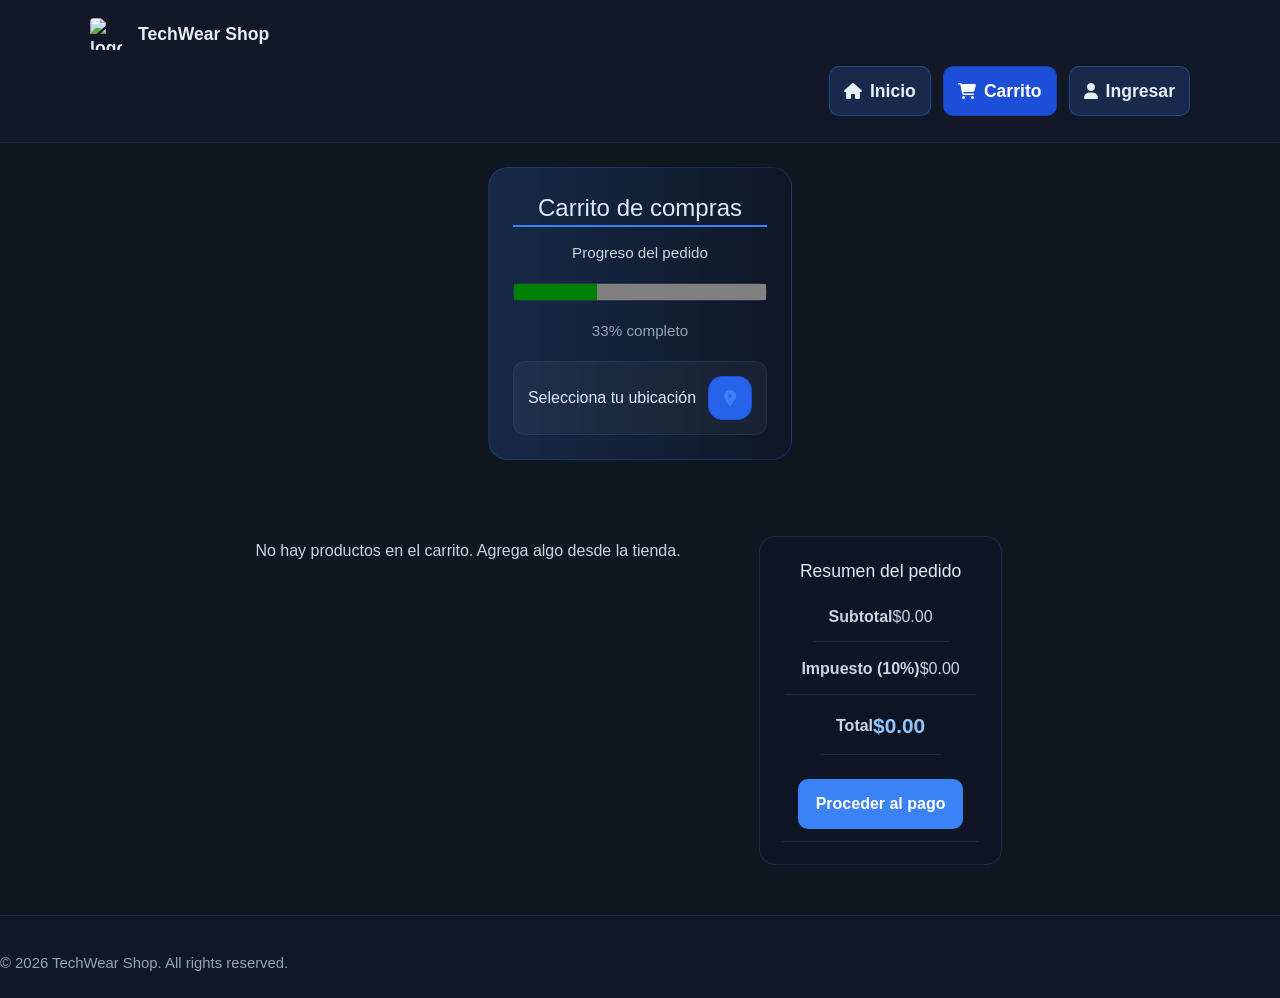
==== commit b3af545a: "Proyecto Final" ====
--- a/pages/cart.html
+++ b/pages/cart.html
@@ -67,23 +67,11 @@
           </div>
         </div>
         <br />
-        <div>
-          <section>
-            <article class="cart-product">
-              <div>
-                <img src="../img/Carrito/dell.jpg" alt="Dell XPS 15" />
-              </div>
-              <div>
-                <h3>Dell XPS 15</h3>
-                <p>Portátiles</p>
-                <p>$1899</p>
-              </div>
-              <div aria-label="Cantidad" class="quantity-control">
-                <button>-</button>
-                <span>1</span>
-                <button>+</button>
-              </div>
-            </article>
+        <div id="cart-content">
+          <section id="cart-items">
+            <p class="empty-cart-message">
+              Tu carrito está vacío. Agrega productos desde la tienda.
+            </p>
           </section>
 
           <aside class="cart-summary">
@@ -91,19 +79,19 @@
             <dl>
               <div>
                 <dt>Subtotal</dt>
-                <dd>$1899.00</dd>
+                <dd id="cartSubtotal">$0.00</dd>
               </div>
               <div>
                 <dt>Impuesto (10%)</dt>
-                <dd>$189.90</dd>
+                <dd id="cartTax">$0.00</dd>
               </div>
               <div>
                 <dt>Total</dt>
-                <dd class="total">$2088.90</dd>
+                <dd id="cartTotal" class="total">$0.00</dd>
               </div>
             </dl>
             <div id="cart-footer">
-              <button>Proceder al pago</button>
+              <button id="cartCheckout">Proceder al pago</button>
             </div>
           </aside>
         </div>
@@ -115,6 +103,9 @@
         </div>
       </footer>
     </div>
+    <script src="https://cdn.jsdelivr.net/npm/sweetalert2@11"></script>
+    <script src="https://cdn.jsdelivr.net/npm/toastify-js"></script>
+    <script src="../js/cart.js"></script>
     <script
       src="https://cdn.jsdelivr.net/npm/bootstrap@5.3.3/dist/js/bootstrap.bundle.min.js"
       integrity="sha384-0pUGZvbkm6XF6gxjEnlmuGrJXVbNuzT9qBBavbLwCsOGabYfZo0T0to5eqruptLy"
--- a/css/general.css
+++ b/css/general.css
@@ -95,6 +95,21 @@
     background-color: #111827;
     padding: 18px 16px;
     border-bottom: 1px solid rgba(255, 255, 255, 0.08);
+}
+
+.cart-badge {
+    display: inline-flex;
+    min-width: 22px;
+    height: 22px;
+    align-items: center;
+    justify-content: center;
+    margin-left: 8px;
+    padding: 0 8px;
+    border-radius: 999px;
+    background-color: #2563eb;
+    color: #fff;
+    font-size: 0.8rem;
+    font-weight: 700;
 }
 
 header > div,
--- a/css/cart.css
+++ b/css/cart.css
@@ -102,7 +102,7 @@
    Distribución con Flexbox de dos columnas.
    ============================================================ */
 
-#cart-page > div:not(#cart-header) {
+#cart-page > *:not(#cart-header) {
     display: grid;
     grid-template-columns: 1fr 320px;
     gap: 24px;
@@ -111,7 +111,7 @@
 
 /* Responsive: En pantallas pequeñas, columna única */
 @media (max-width: 768px) {
-    #cart-page > div:not(#cart-header) {
+    #cart-page > *:not(#cart-header) {
         grid-template-columns: 1fr;
     }
 }
